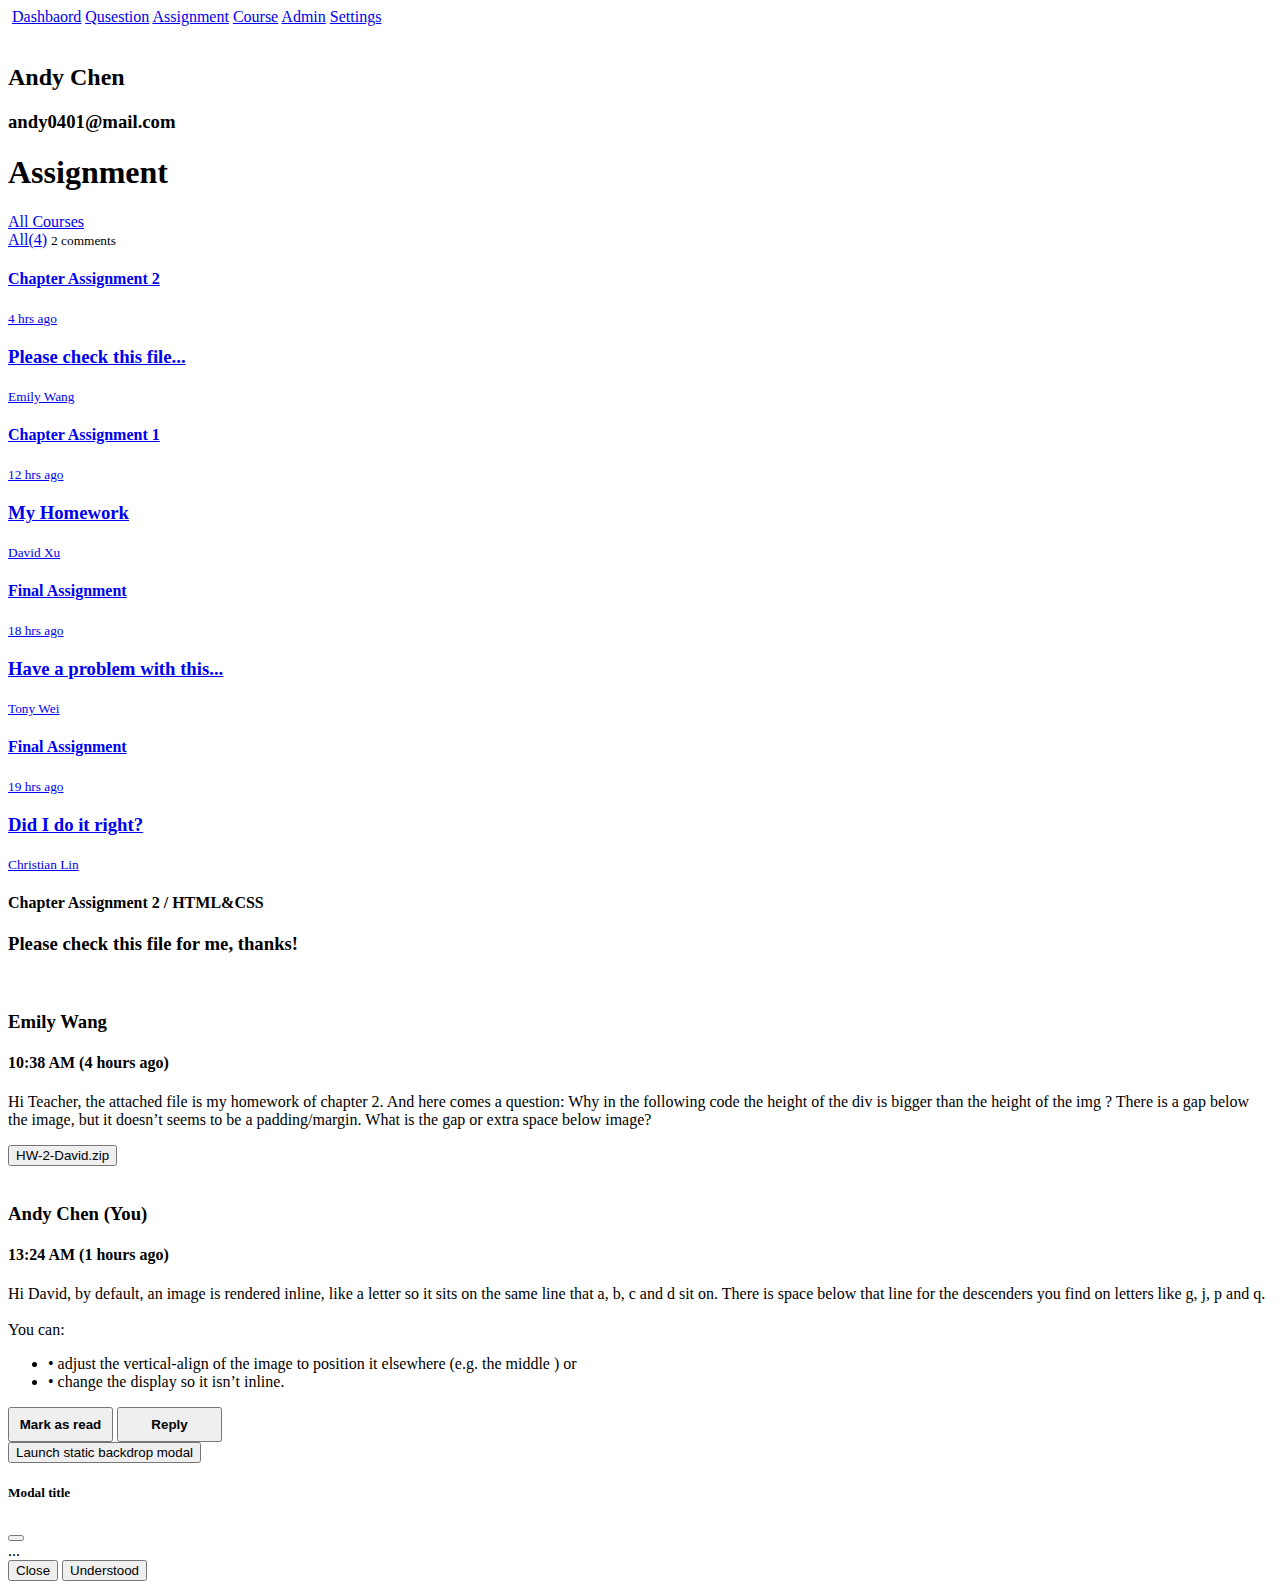
==== app/index.html @ 7381f1b0 "first commit" ====
<!DOCTYPE html>
<html lang="en">
<head>
  <meta charset="UTF-8">
  <meta http-equiv="X-UA-Compatible" content="IE=edge">
  <title>week5</title>
  <meta name="viewport" content="width=device-width, initial-scale=1.0">
  <link href="https://cdn.jsdelivr.net/npm/bootstrap@5.1.0/dist/css/bootstrap.min.css" rel="stylesheet" integrity="sha384-KyZXEAg3QhqLMpG8r+8fhAXLRk2vvoC2f3B09zVXn8CA5QIVfZOJ3BCsw2P0p/We" crossorigin="anonymous">
  <link rel="stylesheet" href="./assets/style/all.css">
  <!-- CSS only -->
  <script src="https://kit.fontawesome.com/a076d05399.js" crossorigin="anonymous"></script>
  <!-- JavaScript Bundle with Popper -->
  <script src="https://cdn.jsdelivr.net/npm/bootstrap@5.0.0/dist/js/bootstrap.bundle.min.js" integrity="sha384-p34f1UUtsS3wqzfto5wAAmdvj+osOnFyQFpp4Ua3gs/ZVWx6oOypYoCJhGGScy+8" crossorigin="anonymous"></script>
  <!-- Bootstrap CSS -->
  <link href="https://cdn.jsdelivr.net/npm/bootstrap@5.0.0/dist/css/bootstrap.min.css" rel="stylesheet" integrity="sha384-wEmeIV1mKuiNpC+IOBjI7aAzPcEZeedi5yW5f2yOq55WWLwNGmvvx4Um1vskeMj0" crossorigin="anonymous">

</head>
<body>
  <!-- 左邊選單 -->
  <div class="sidebar">
    <div class="menu">
      <head><img class="logo" src="https://raw.githubusercontent.com/hexschool/webLayoutTraining1st/master/week5/logo-ANSWER.svg" alt=""></head>
      <a class="active" href="#"><i class="fas fa-chart-bar"></i><span>Dashbaord</span></a>
      <a class="active" href="#"><i class="fas fa-comments"></i><span>Qusestion</span></a>
      <a class="active" href="#"><i class="fas fa-clipboard-list"></i><span>Assignment</span></a>
      <a class="active" href="#"><i class="fas fa-caret-square-right"></i><span>Course</span></a>
      <a class="active" href="#"><i class="fas fa-user-friends"></i><span>Admin</span></a>
      <a class="active" href="#"><i class="fas fa-cog"></i><span>Settings</span></a>
    </div>
    <div class="writer">
      <div class="photo">
        <img class="andy" src="https://github.com/hexschool/webLayoutTraining1st/blob/master/week5/andychen.jpeg?raw=true" alt="">
      </div>
      <div class="who">
        <h2>Andy Chen</h2>
        <h3>andy0401@mail.com</h3>
      </div>
    </div>
  </div>

  <!-- 主要內容 -->
  <div class="main row"> 
    <!-- 上方橫幅 -->
    <div class="col nav d-flex justify-content-between align-items-center">
      <div class="banner-start">
        <h1>Assignment</h1>
        <a href="#">All Courses<i class="fas fa-chevron-down ps-2" style="color:#198754"></i></a>
      </div>
      <div class="banner-end">
        <a href="#"><i class="fas fa-search"></i></a>
        <a href="#"><i class="fas fa-bell"></i></a>
      </div>
    </div>
    <div class="w-100"></div>
    <div class="col container">
      <div class="col d-flex justify-content-between align-items-center">
        <a class="d-flex align-items-center mb-2" href="#">All(4)<i class="fas fa-chevron-down ps-2" style="color:#198754"></i></a>
        <small>2 comments</small>
      </div>  
      <!-- 左邊list -->
      <div class="row">
        <div class="col-md-5">
          <div class="list-group">
            <a href="#" class="list-group-item bg-light p-3">
              <div class="d-flex w-100 justify-content-between">
                <h4>Chapter Assignment 2</h4>
                <small>4 hrs ago</small>
              </div>
              <div class="d-flex w-100 justify-content-between">
                <h3>Please check this file...</h3>
                <small class="text-secondary">Emily Wang</small>
              </div>
            </a>
            <a href="#" class="list-group-item p-3">
              <div class="d-flex w-100 justify-content-between">
                <h4>Chapter Assignment 1</h4>
                <small>12 hrs ago</small>
              </div>
              <div class="d-flex w-100 justify-content-between">
                <h3>My Homework</h3>
                <small class="text-secondary">David Xu</small>
              </div>
            </a>
            <a href="#" class="list-group-item p-3">
              <div class="d-flex w-100 justify-content-between">
                <h4>Final Assignment</h4>
                <small>18 hrs ago</small>
              </div>
              <div class="d-flex w-100 justify-content-between">
                <h3>Have a problem with this...</h3>
                <small class="text-secondary">Tony Wei</small>
              </div>
            </a>
            <a href="#" class="list-group-item p-3">
              <div class="d-flex w-100 justify-content-between">
                <h4>Final Assignment </h4>
                <small>19 hrs ago</small>
              </div>
              <div class="d-flex w-100 justify-content-between">
                <h3>Did I do it right?</h3>
                <small class="text-secondary">Christian Lin</small>
              </div>
            </a>
          </div>
        </div>
        
        <!-- 右邊詳細內容 -->
        <div class="col-md-7">
          <div class="card">
            <div class="container-title bg-light p-3 list-group ">
              <div class="d-flex w-100 justify-content-between">
                <h4>Chapter Assignment 2 / HTML&CSS</h4>
              </div>
              <div class="d-flex w-100 justify-content-between">
                <h3>Please check this file for me, thanks!</h3>
                <a href="#"><i class="fas fa-ellipsis-v"></i></a>
              </div>
            </div>
            <div class="d-flex row ms-4">
              <div class="d-flex">
                <div class="flex-shrink-0 photo mt-4">
                  <img class="Emily" src="https://github.com/hexschool/webLayoutTraining1st/blob/master/week5/emilywang.jpeg?raw=true" alt="">
                </div>
                  <div class="flex-grow-1 ms-3 container-who border-bottom ms-2 me-4 mt-4 col">
                  <h3>Emily Wang</h3>
                  <h4>10:38 AM (4 hours ago)</h4>
                  <div class="container-text mt-4 mb-4">
                    <p>Hi Teacher, the attached file is my homework of chapter 2. And here comes a question: Why in the following code the height of the <span class="text-success bg-light">div</span> is bigger than the height of the <span class="text-success bg-light">img</span> ? There is a gap below the image, but it doesn’t seems to be a padding/margin. What is the gap or extra space below image?</p>
                    <button type="button" class="btn btn-light border"><i class="fas fa-paperclip"></i>HW-2-David.zip</button>
                  </div>
                </div>
              </div>

              <div class="d-flex">
                <div class="flex-shrink-0 photo mt-4">
                  <img class="Andy" src="https://github.com/hexschool/webLayoutTraining1st/blob/master/week5/andychen.jpeg?raw=true" alt="">
                </div>
                <div class="container-who col">
                  <div class="container-who d-flex justify-content-between ms-2 mt-4">
                    <div class="row">
                      <h3>Andy Chen (You)</h3>
                      <h4>13:24 AM (1 hours ago)</h4>
                    </div>
                    <div class="edit">
                      <a href="#"><i class="far fa-star"></i></a>
                      <a href="#"><i class="fas fa-pen"></i></a>
                    </div>
                  </div>

                  <div class="container-text mt-4">
                    <p>Hi David, by default, an image is rendered inline, like a letter so it sits on the same line that a, b, c and d sit on. There is space below that line for the descenders you find on letters like g, j, p and q.<br>
                    <br>You can:
                    <ul>
                      <li>• adjust the <span class="text-success bg-light">vertical-align</span> of the image to position it elsewhere (e.g. the <span class="text-success bg-light">middle</span> ) or</li>
                      <li>• change the <span class="text-success bg-light">display</span> so it isn’t inline.</li>
                    </ul>
                  </div>
                </div>
              </div>
            </div>
          </div>

          <!-- 下方按鈕 -->
          <div class="container-footer d-flex justify-content-between pt-4">
            <div class="arrow">
              <a href="#"><i class="fas fa-chevron-left"></i></a>
              <a href="#"><i class="fas fa-chevron-right"></i></a>
            </div> 
            <div class="button">
              <button type="button" style="min-width:105px; height:35px; font-weight:bold;" class="btn btn-outline-success me-4">Mark as read</button>
              <a href=""><button type="button" style="min-width:105px; height:35px; font-weight:bold;" class="btn btn-success">Reply</button></a>
            </div>


            <!-- Button trigger modal -->
            <button type="button" class="btn btn-primary" data-bs-toggle="modal" data-bs-target="#staticBackdrop">
              Launch static backdrop modal
            </button>

            <!-- Modal -->
            <div class="modal fade" id="staticBackdrop" data-bs-backdrop="static" data-bs-keyboard="false" tabindex="-1" aria-labelledby="staticBackdropLabel" aria-hidden="true">
              <div class="modal-dialog">
                <div class="modal-content">
                  <div class="modal-header">
                    <h5 class="modal-title" id="staticBackdropLabel">Modal title</h5>
                    <button type="button" class="btn-close" data-bs-dismiss="modal" aria-label="Close"></button>
                  </div>
                  <div class="modal-body">
                    ...
                  </div>
                  <div class="modal-footer">
                    <button type="button" class="btn btn-secondary" data-bs-dismiss="modal">Close</button>
                    <button type="button" class="btn btn-primary">Understood</button>
                  </div>
                </div>
              </div>
            </div>




          </div>
          
        </div>

      </div>
        
    </div>  
  </div>

  <script src="https://code.jquery.com/jquery-3.3.1.slim.min.js" integrity="sha384-q8i/X+965DzO0rT7abK41JStQIAqVgRVzpbzo5smXKp4YfRvH+8abtTE1Pi6jizo" crossorigin="anonymous"></script>
  <script src="https://stackpath.bootstrapcdn.com/bootstrap/4.2.1/js/bootstrap.min.js" integrity="sha384-B0UglyR+jN6CkvvICOB2joaf5I4l3gm9GU6Hc1og6Ls7i6U/mkkaduKaBhlAXv9k" crossorigin="anonymous"></script>
  <!-- CKEditor 5套件 -->
  <script src="https://cdn.ckeditor.com/ckeditor5/29.1.0/classic/ckeditor.js"></script>
  <script>
    ClassicEditor
        .create( document.querySelector( '#editor' ) )
        .catch( error => {
            console.error( error );
        } );
  </script>

</body>

</html>
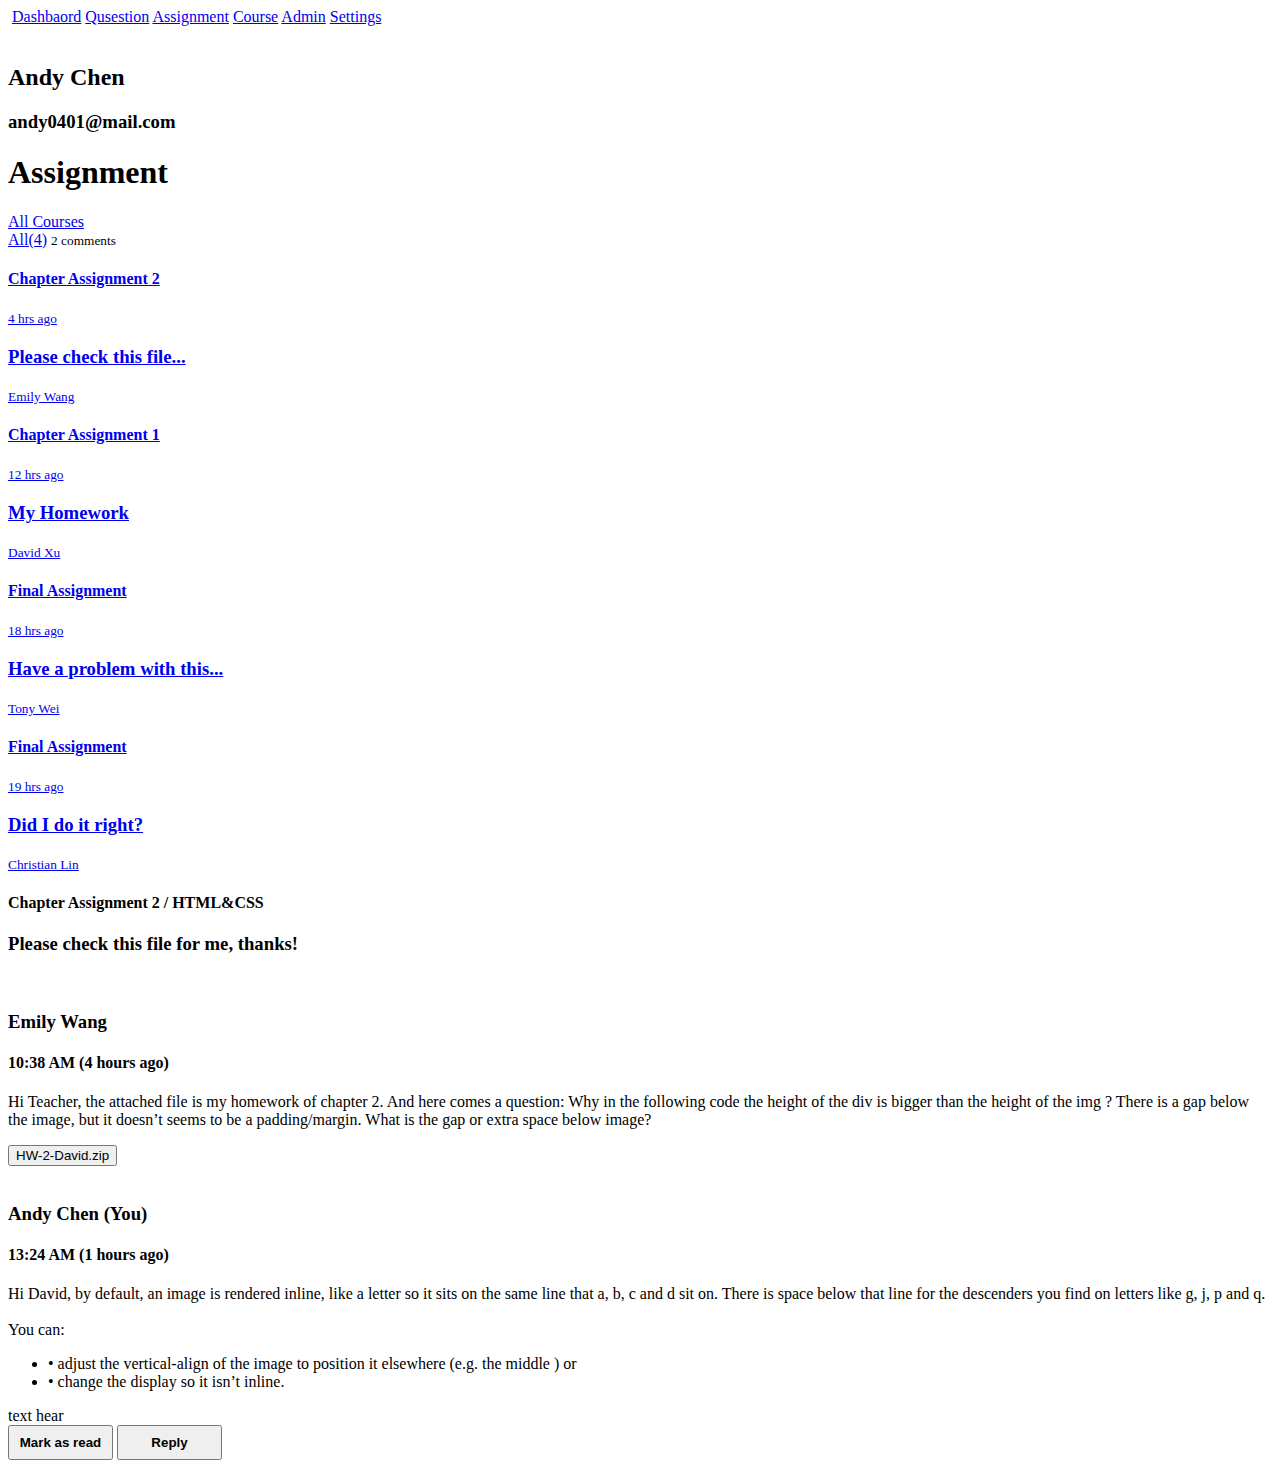
==== commit dc139d55: "first commit" ====
--- a/app/index.html
+++ b/app/index.html
@@ -3,8 +3,8 @@
 <head>
   <meta charset="UTF-8">
   <meta http-equiv="X-UA-Compatible" content="IE=edge">
-  <title>week5</title>
   <meta name="viewport" content="width=device-width, initial-scale=1.0">
+  <title>Assignment</title>
   <link href="https://cdn.jsdelivr.net/npm/bootstrap@5.1.0/dist/css/bootstrap.min.css" rel="stylesheet" integrity="sha384-KyZXEAg3QhqLMpG8r+8fhAXLRk2vvoC2f3B09zVXn8CA5QIVfZOJ3BCsw2P0p/We" crossorigin="anonymous">
   <link rel="stylesheet" href="./assets/style/all.css">
   <!-- CSS only -->
@@ -13,6 +13,8 @@
   <script src="https://cdn.jsdelivr.net/npm/bootstrap@5.0.0/dist/js/bootstrap.bundle.min.js" integrity="sha384-p34f1UUtsS3wqzfto5wAAmdvj+osOnFyQFpp4Ua3gs/ZVWx6oOypYoCJhGGScy+8" crossorigin="anonymous"></script>
   <!-- Bootstrap CSS -->
   <link href="https://cdn.jsdelivr.net/npm/bootstrap@5.0.0/dist/css/bootstrap.min.css" rel="stylesheet" integrity="sha384-wEmeIV1mKuiNpC+IOBjI7aAzPcEZeedi5yW5f2yOq55WWLwNGmvvx4Um1vskeMj0" crossorigin="anonymous">
+  
+  <script src="https://cdn.ckeditor.com/ckeditor5/29.0.0/classic/ckeditor.js"></script>
 
 </head>
 <body>
@@ -158,68 +160,46 @@
                 </div>
               </div>
             </div>
+
+            <!-- editor  -->
+            <div class="collapse ms-0" id="collapseExample">
+              <div class="card card-body">
+                <div id="editor" >text hear</div>
+              </div>
+            </div>
           </div>
 
           <!-- 下方按鈕 -->
-          <div class="container-footer d-flex justify-content-between pt-4">
+          <div class="container-footer d-flex justify-content-between pt-4 pb-4">
             <div class="arrow">
               <a href="#"><i class="fas fa-chevron-left"></i></a>
               <a href="#"><i class="fas fa-chevron-right"></i></a>
             </div> 
             <div class="button">
               <button type="button" style="min-width:105px; height:35px; font-weight:bold;" class="btn btn-outline-success me-4">Mark as read</button>
-              <a href=""><button type="button" style="min-width:105px; height:35px; font-weight:bold;" class="btn btn-success">Reply</button></a>
-            </div>
-
-
-            <!-- Button trigger modal -->
-            <button type="button" class="btn btn-primary" data-bs-toggle="modal" data-bs-target="#staticBackdrop">
-              Launch static backdrop modal
-            </button>
-
-            <!-- Modal -->
-            <div class="modal fade" id="staticBackdrop" data-bs-backdrop="static" data-bs-keyboard="false" tabindex="-1" aria-labelledby="staticBackdropLabel" aria-hidden="true">
-              <div class="modal-dialog">
-                <div class="modal-content">
-                  <div class="modal-header">
-                    <h5 class="modal-title" id="staticBackdropLabel">Modal title</h5>
-                    <button type="button" class="btn-close" data-bs-dismiss="modal" aria-label="Close"></button>
-                  </div>
-                  <div class="modal-body">
-                    ...
-                  </div>
-                  <div class="modal-footer">
-                    <button type="button" class="btn btn-secondary" data-bs-dismiss="modal">Close</button>
-                    <button type="button" class="btn btn-primary">Understood</button>
-                  </div>
-                </div>
-              </div>
-            </div>
-
-
-
-
+              <button type="button" style="min-width:105px; height:35px; font-weight:bold;" class="btn btn-success collapsed" data-bs-toggle="collapse" data-bs-target="#collapseExample" aria-expanded="false" aria-controls="collapseExample">Reply</button>
+            </div>
+          
           </div>
-          
         </div>
-
-      </div>
-        
+      </div>
     </div>  
   </div>
-
-  <script src="https://code.jquery.com/jquery-3.3.1.slim.min.js" integrity="sha384-q8i/X+965DzO0rT7abK41JStQIAqVgRVzpbzo5smXKp4YfRvH+8abtTE1Pi6jizo" crossorigin="anonymous"></script>
-  <script src="https://stackpath.bootstrapcdn.com/bootstrap/4.2.1/js/bootstrap.min.js" integrity="sha384-B0UglyR+jN6CkvvICOB2joaf5I4l3gm9GU6Hc1og6Ls7i6U/mkkaduKaBhlAXv9k" crossorigin="anonymous"></script>
-  <!-- CKEditor 5套件 -->
   <script src="https://cdn.ckeditor.com/ckeditor5/29.1.0/classic/ckeditor.js"></script>
+
+  <!-- editor-->
   <script>
     ClassicEditor
-        .create( document.querySelector( '#editor' ) )
-        .catch( error => {
-            console.error( error );
-        } );
+      .create( document.querySelector( '#editor' ) )
+      .then( editor => {
+      console.log( editor );
+    } )
+      .catch( error => {
+      console.error( error );
+    } );
   </script>
 
+
 </body>
 
 </html>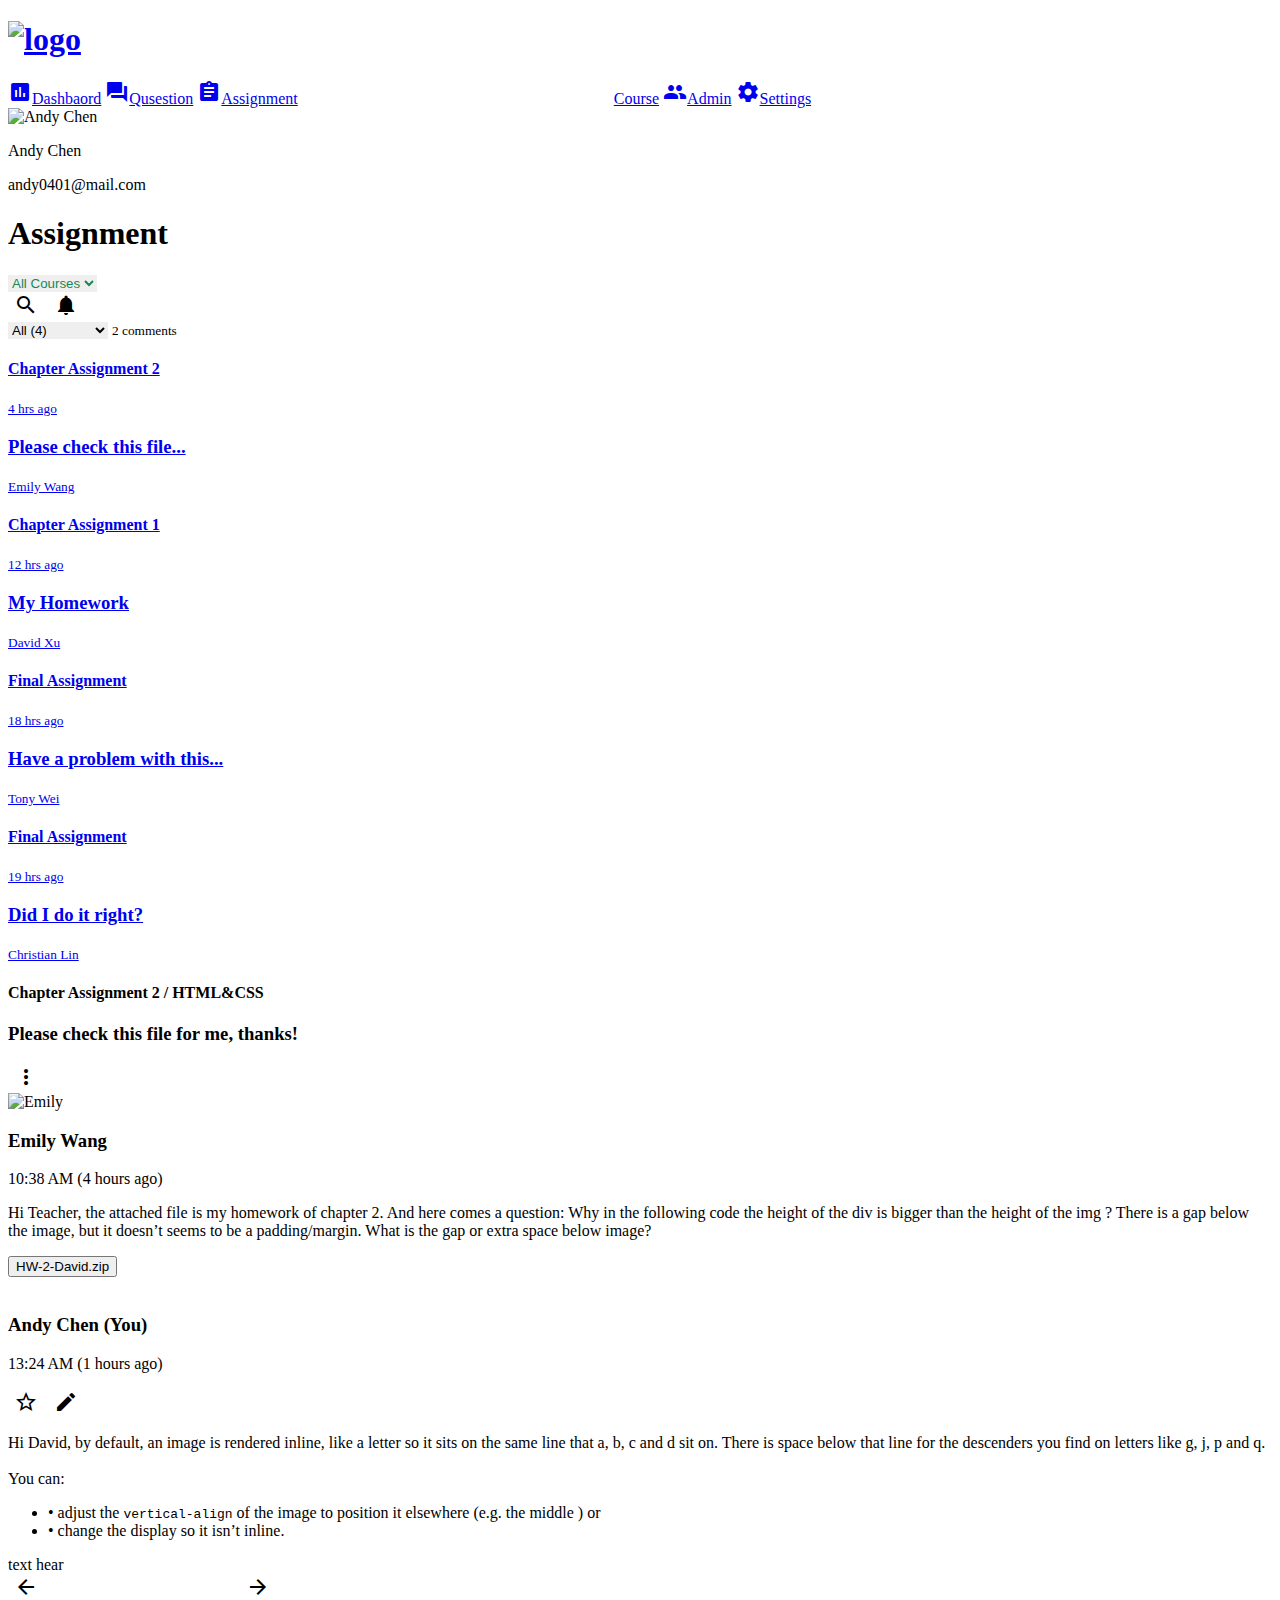
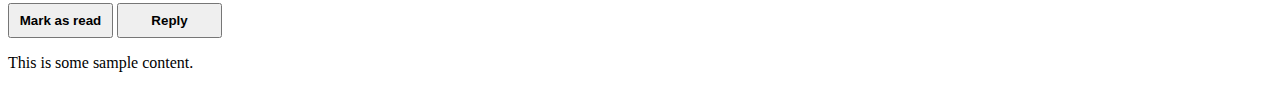
==== commit 1adf9482: "更新並依建議修正" ====
--- a/app/index.html
+++ b/app/index.html
@@ -7,35 +7,40 @@
   <title>Assignment</title>
   <link href="https://cdn.jsdelivr.net/npm/bootstrap@5.1.0/dist/css/bootstrap.min.css" rel="stylesheet" integrity="sha384-KyZXEAg3QhqLMpG8r+8fhAXLRk2vvoC2f3B09zVXn8CA5QIVfZOJ3BCsw2P0p/We" crossorigin="anonymous">
   <link rel="stylesheet" href="./assets/style/all.css">
+  <link href="https://fonts.googleapis.com/icon?family=Material+Icons" rel="stylesheet">
   <!-- CSS only -->
   <script src="https://kit.fontawesome.com/a076d05399.js" crossorigin="anonymous"></script>
+  <!-- Bootstrap CSS -->
+  <link href="https://cdn.jsdelivr.net/npm/bootstrap@5.0.0/dist/css/bootstrap.min.css" rel="stylesheet" integrity="sha384-wEmeIV1mKuiNpC+IOBjI7aAzPcEZeedi5yW5f2yOq55WWLwNGmvvx4Um1vskeMj0" crossorigin="anonymous">
   <!-- JavaScript Bundle with Popper -->
   <script src="https://cdn.jsdelivr.net/npm/bootstrap@5.0.0/dist/js/bootstrap.bundle.min.js" integrity="sha384-p34f1UUtsS3wqzfto5wAAmdvj+osOnFyQFpp4Ua3gs/ZVWx6oOypYoCJhGGScy+8" crossorigin="anonymous"></script>
-  <!-- Bootstrap CSS -->
-  <link href="https://cdn.jsdelivr.net/npm/bootstrap@5.0.0/dist/css/bootstrap.min.css" rel="stylesheet" integrity="sha384-wEmeIV1mKuiNpC+IOBjI7aAzPcEZeedi5yW5f2yOq55WWLwNGmvvx4Um1vskeMj0" crossorigin="anonymous">
-  
-  <script src="https://cdn.ckeditor.com/ckeditor5/29.0.0/classic/ckeditor.js"></script>
+  <script src="https://cdn.ckeditor.com/ckeditor5/29.2.0/classic/ckeditor.js"></script>
 
 </head>
 <body>
   <!-- 左邊選單 -->
   <div class="sidebar">
+    <h1><a href="#"><img class="logo" src="https://raw.githubusercontent.com/hexschool/webLayoutTraining1st/master/week5/logo-ANSWER.svg" alt="logo"></a></h1>     
     <div class="menu">
-      <head><img class="logo" src="https://raw.githubusercontent.com/hexschool/webLayoutTraining1st/master/week5/logo-ANSWER.svg" alt=""></head>
-      <a class="active" href="#"><i class="fas fa-chart-bar"></i><span>Dashbaord</span></a>
-      <a class="active" href="#"><i class="fas fa-comments"></i><span>Qusestion</span></a>
-      <a class="active" href="#"><i class="fas fa-clipboard-list"></i><span>Assignment</span></a>
-      <a class="active" href="#"><i class="fas fa-caret-square-right"></i><span>Course</span></a>
-      <a class="active" href="#"><i class="fas fa-user-friends"></i><span>Admin</span></a>
-      <a class="active" href="#"><i class="fas fa-cog"></i><span>Settings</span></a>
+      <nav class="nav flex-column">
+        <a class="nav-link active" aria-current="page" href="#"><span class="material-icons me-2">poll</span><span>Dashbaord</span></a>
+        <a class="nav-link" href="#"><span class="material-icons me-2">question_answer</span><span>Qusestion</span></a>
+        <a class="nav-link" href="#"><span class="material-icons me-2">assignment</span><span>Assignment</a>
+        <a class="nav-link" href="#"><span class="material-icons me-2">smart_display</span><span>Course</span></a>
+        <a class="nav-link" href="#"><span class="material-icons me-2">people</span><span>Admin</span></a>
+        <a class="nav-link" href="#"><span class="material-icons me-2">settings</span><span>Settings</span></a>
+    </nav>
+    
     </div>
     <div class="writer">
-      <div class="photo">
-        <img class="andy" src="https://github.com/hexschool/webLayoutTraining1st/blob/master/week5/andychen.jpeg?raw=true" alt="">
-      </div>
-      <div class="who">
-        <h2>Andy Chen</h2>
-        <h3>andy0401@mail.com</h3>
+      <div class="d-flex align-items-center">
+        <div class="photo flex-shrink-0">
+          <img src="https://github.com/hexschool/webLayoutTraining1st/blob/master/week5/andychen.jpeg?raw=true" alt="Andy Chen">
+        </div>
+        <div class="flex-grow-1 ms-3">
+          <p class="name">Andy Chen</p>
+          <p class="mail">andy0401@mail.com</h3>
+        </div>
       </div>
     </div>
   </div>
@@ -46,17 +51,29 @@
     <div class="col nav d-flex justify-content-between align-items-center">
       <div class="banner-start">
         <h1>Assignment</h1>
-        <a href="#">All Courses<i class="fas fa-chevron-down ps-2" style="color:#198754"></i></a>
+        <select class="form-select" aria-label="Default select example" style="color:#198754; border:none;">
+          <option selected>All Courses</option>
+          <option value="1">謝謝助教</option>
+          <option value="2">辛苦惹</option>
+          <option value="3">祝你</option>
+          <option value="4">中秋節快樂</option>
+        </select>
       </div>
       <div class="banner-end">
-        <a href="#"><i class="fas fa-search"></i></a>
-        <a href="#"><i class="fas fa-bell"></i></a>
+        <button type="button" style="border:none;background-color: transparent;"><span class="material-icons">search</span></i></button>
+          <button type="button" style="border:none;background-color: transparent;"><span class="material-icons">notifications</span></button>
       </div>
     </div>
     <div class="w-100"></div>
     <div class="col container">
-      <div class="col d-flex justify-content-between align-items-center">
-        <a class="d-flex align-items-center mb-2" href="#">All(4)<i class="fas fa-chevron-down ps-2" style="color:#198754"></i></a>
+      <div class="col d-flex justify-content-between align-items-center col-12">
+        <select class="form-select " aria-label="Default select example" style="border: none;width:100px;">
+          <option selected>All (4)</option>
+          <option value="1">Chapter Assignment 2</option>
+          <option value="2">Chapter Assignment 1</option>
+          <option value="3">Final Assignment</option>
+          <option value="4">Final Assignment</option>
+        </select>
         <small>2 comments</small>
       </div>  
       <!-- 左邊list -->
@@ -115,20 +132,21 @@
               </div>
               <div class="d-flex w-100 justify-content-between">
                 <h3>Please check this file for me, thanks!</h3>
-                <a href="#"><i class="fas fa-ellipsis-v"></i></a>
+                <button type="button" style="border:none;background-color: transparent;"><span class="material-icons">more_vert</span></button>
               </div>
             </div>
             <div class="d-flex row ms-4">
               <div class="d-flex">
                 <div class="flex-shrink-0 photo mt-4">
-                  <img class="Emily" src="https://github.com/hexschool/webLayoutTraining1st/blob/master/week5/emilywang.jpeg?raw=true" alt="">
+                  <img class="Emily" src="https://github.com/hexschool/webLayoutTraining1st/blob/master/week5/emilywang.jpeg?raw=true" alt="Emily">
                 </div>
                   <div class="flex-grow-1 ms-3 container-who border-bottom ms-2 me-4 mt-4 col">
                   <h3>Emily Wang</h3>
-                  <h4>10:38 AM (4 hours ago)</h4>
+                  <p class="times">10:38 AM (4 hours ago)</p>
                   <div class="container-text mt-4 mb-4">
                     <p>Hi Teacher, the attached file is my homework of chapter 2. And here comes a question: Why in the following code the height of the <span class="text-success bg-light">div</span> is bigger than the height of the <span class="text-success bg-light">img</span> ? There is a gap below the image, but it doesn’t seems to be a padding/margin. What is the gap or extra space below image?</p>
-                    <button type="button" class="btn btn-light border"><i class="fas fa-paperclip"></i>HW-2-David.zip</button>
+                    <a href="#" download="HW-2-David.zip"><button type="button" class="btn btn-light border"><i class="fas fa-paperclip"></i>HW-2-David.zip</button></a>
+                    
                   </div>
                 </div>
               </div>
@@ -141,11 +159,11 @@
                   <div class="container-who d-flex justify-content-between ms-2 mt-4">
                     <div class="row">
                       <h3>Andy Chen (You)</h3>
-                      <h4>13:24 AM (1 hours ago)</h4>
+                      <p class="times">13:24 AM (1 hours ago)</p>
                     </div>
                     <div class="edit">
-                      <a href="#"><i class="far fa-star"></i></a>
-                      <a href="#"><i class="fas fa-pen"></i></a>
+                      <button type="button" style="border:none;background-color: transparent;"><span class="material-icons">star_outline</span></button>
+                      <button type="button" style="border:none;background-color: transparent;"><span class="material-icons">edit</span></button>
                     </div>
                   </div>
 
@@ -153,7 +171,7 @@
                     <p>Hi David, by default, an image is rendered inline, like a letter so it sits on the same line that a, b, c and d sit on. There is space below that line for the descenders you find on letters like g, j, p and q.<br>
                     <br>You can:
                     <ul>
-                      <li>• adjust the <span class="text-success bg-light">vertical-align</span> of the image to position it elsewhere (e.g. the <span class="text-success bg-light">middle</span> ) or</li>
+                      <li>• adjust the <span class="text-success bg-light"><code>vertical-align</code></span> of the image to position it elsewhere (e.g. the <span class="text-success bg-light">middle</span> ) or</li>
                       <li>• change the <span class="text-success bg-light">display</span> so it isn’t inline.</li>
                     </ul>
                   </div>
@@ -164,7 +182,7 @@
             <!-- editor  -->
             <div class="collapse ms-0" id="collapseExample">
               <div class="card card-body">
-                <div id="editor" >text hear</div>
+                <div id="editor">text hear</div>
               </div>
             </div>
           </div>
@@ -172,22 +190,23 @@
           <!-- 下方按鈕 -->
           <div class="container-footer d-flex justify-content-between pt-4 pb-4">
             <div class="arrow">
-              <a href="#"><i class="fas fa-chevron-left"></i></a>
-              <a href="#"><i class="fas fa-chevron-right"></i></a>
+              <button type="button" style="border:none; background-color:transparent;"><span class="material-icons">arrow_back_ios_new</span></button>
+              <button type="button" style="border:none; background-color:transparent;"><span class="material-icons">arrow_forward_ios</span></button>
             </div> 
             <div class="button">
               <button type="button" style="min-width:105px; height:35px; font-weight:bold;" class="btn btn-outline-success me-4">Mark as read</button>
               <button type="button" style="min-width:105px; height:35px; font-weight:bold;" class="btn btn-success collapsed" data-bs-toggle="collapse" data-bs-target="#collapseExample" aria-expanded="false" aria-controls="collapseExample">Reply</button>
             </div>
-          
           </div>
         </div>
       </div>
     </div>  
   </div>
   <script src="https://cdn.ckeditor.com/ckeditor5/29.1.0/classic/ckeditor.js"></script>
-
   <!-- editor-->
+  <div id="editor">
+    <p>This is some sample content.</p>
+  </div>
   <script>
     ClassicEditor
       .create( document.querySelector( '#editor' ) )
@@ -199,7 +218,6 @@
     } );
   </script>
 
-
 </body>
 
 </html>